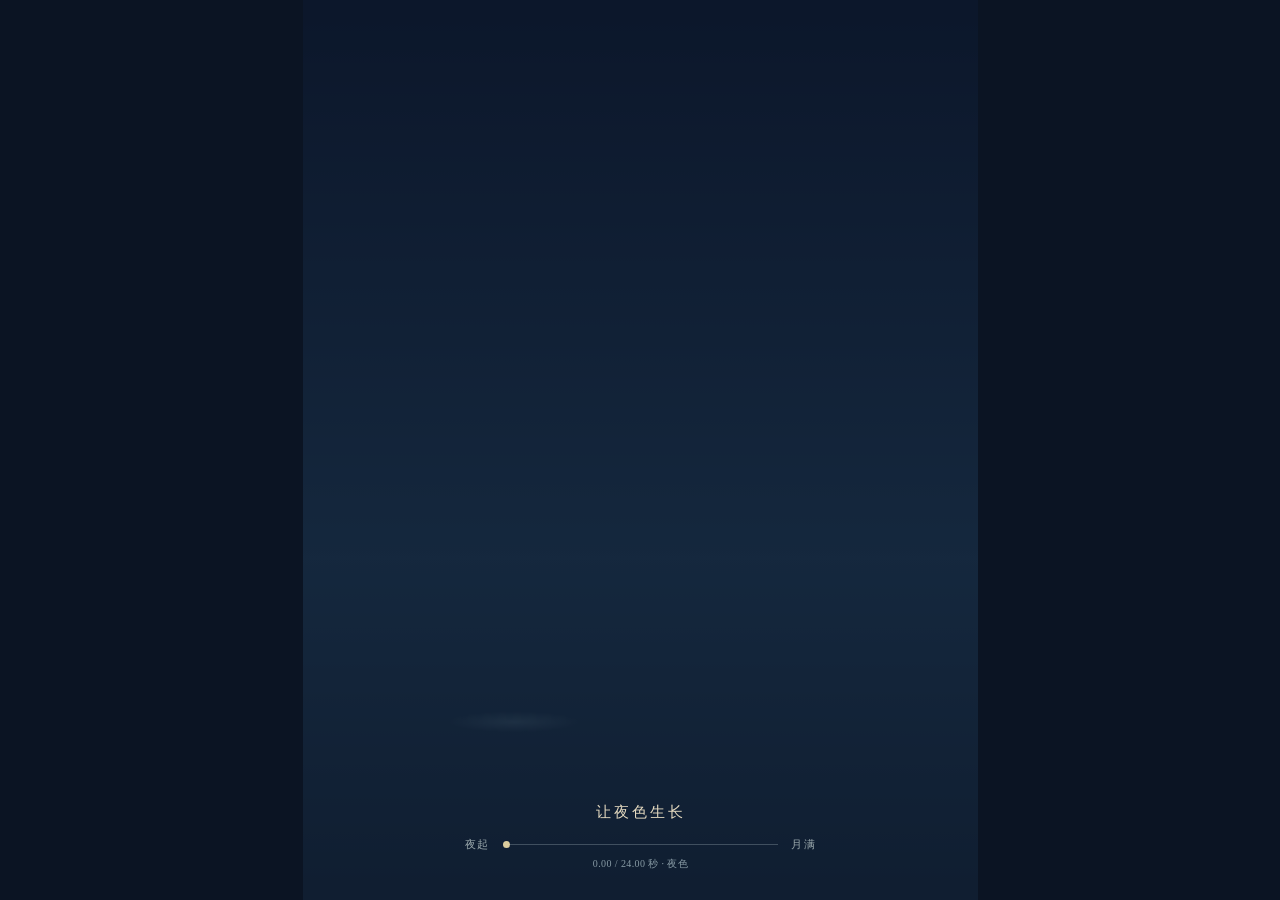
==== index.html @ d9676498 "保存桂花夜景、落花化蝶与月相生长版本" ====
<!doctype html>
<html lang="zh-CN">
<head>
  <meta charset="utf-8">
  <meta name="viewport" content="width=device-width,initial-scale=1">
  <meta name="theme-color" content="#101c30">
  <title>爱 · 花落成蝶</title>
  <link rel="stylesheet" href="style.css">
  <script defer src="vendor/p5.min.js"></script>
  <script defer src="tree-data.js"></script>
  <script defer src="scene.js"></script>
</head>
<body>
  <main class="painting" aria-label="花落成蝶，一幅三比四的夜晚互动小画">
    <div id="landscape" role="img" aria-label="深蓝夜色里，原来的桂花树从裸枝长成完整枝叶与金花。桂花飘落后化蝶，飞入右上方夜空，月牙随蝶群抵达逐渐盈满。"></div>
    <div class="controls">
      <button id="play" type="button" disabled>正在准备夜色</button>
      <label class="timeline"><span>夜起</span><input id="progress" type="range" min="0" max="2400" value="0" step="1" aria-label="动画进度" disabled><span>月满</span></label>
      <output id="time" for="progress">0.00 / 24.00 秒 · 夜色</output>
    </div>
    <p id="status" class="sr-only" role="status" aria-live="polite">画面正在准备。</p>
  </main>
  <noscript>请开启 JavaScript，观看花落成蝶。</noscript>
</body>
</html>
---- style.css ----
:root{color-scheme:dark;font-family:"Songti SC","STSong","SimSun",serif;color:#e2d8bd;background:#0b1423}
*{box-sizing:border-box}
body{margin:0;min-height:100svh;display:grid;place-items:center;background:#0b1423}
.painting{width:min(100vw,75svh,840px);aspect-ratio:3/4;position:relative;isolation:isolate;container-type:inline-size;background:#101c30;overflow:hidden}
#landscape{position:absolute;inset:0;pointer-events:none}
canvas{display:block;width:100%!important;height:100%!important}
.controls{position:absolute;left:24%;width:52%;bottom:3.2%;text-align:center}
button{border:0;background:transparent;color:#e6dbc1;font:inherit;font-size:clamp(11px,2.4cqw,15px);letter-spacing:.2em;padding:1.4cqw 3cqw;cursor:pointer;min-height:34px;touch-action:manipulation}
button:disabled{color:#9a9b98;cursor:default}
.timeline{display:flex;align-items:center;gap:2cqw;font-size:clamp(8px,1.65cqw,11px);color:#9dabae;letter-spacing:.13em}
.timeline span{flex-shrink:0}
input{flex:1;min-width:0;appearance:none;background:transparent;margin:0;height:26px;cursor:ew-resize;touch-action:pan-y}
input::-webkit-slider-runnable-track{height:1px;background:#afbdc44d}
input::-moz-range-track{height:1px;background:#afbdc44d}
input::-webkit-slider-thumb{appearance:none;width:7px;height:7px;border-radius:50%;background:#dbcc9e;margin-top:-3px}
input::-moz-range-thumb{width:7px;height:7px;border:0;border-radius:50%;background:#dbcc9e}
:is(button,input):focus-visible{outline:1px solid #cfbd88;outline-offset:3px}
output{display:block;color:#889ba5;font-size:clamp(8px,1.6cqw,10px);font-variant-numeric:tabular-nums;letter-spacing:.04em}
.sr-only{position:absolute;width:1px;height:1px;overflow:hidden;clip-path:inset(50%)}
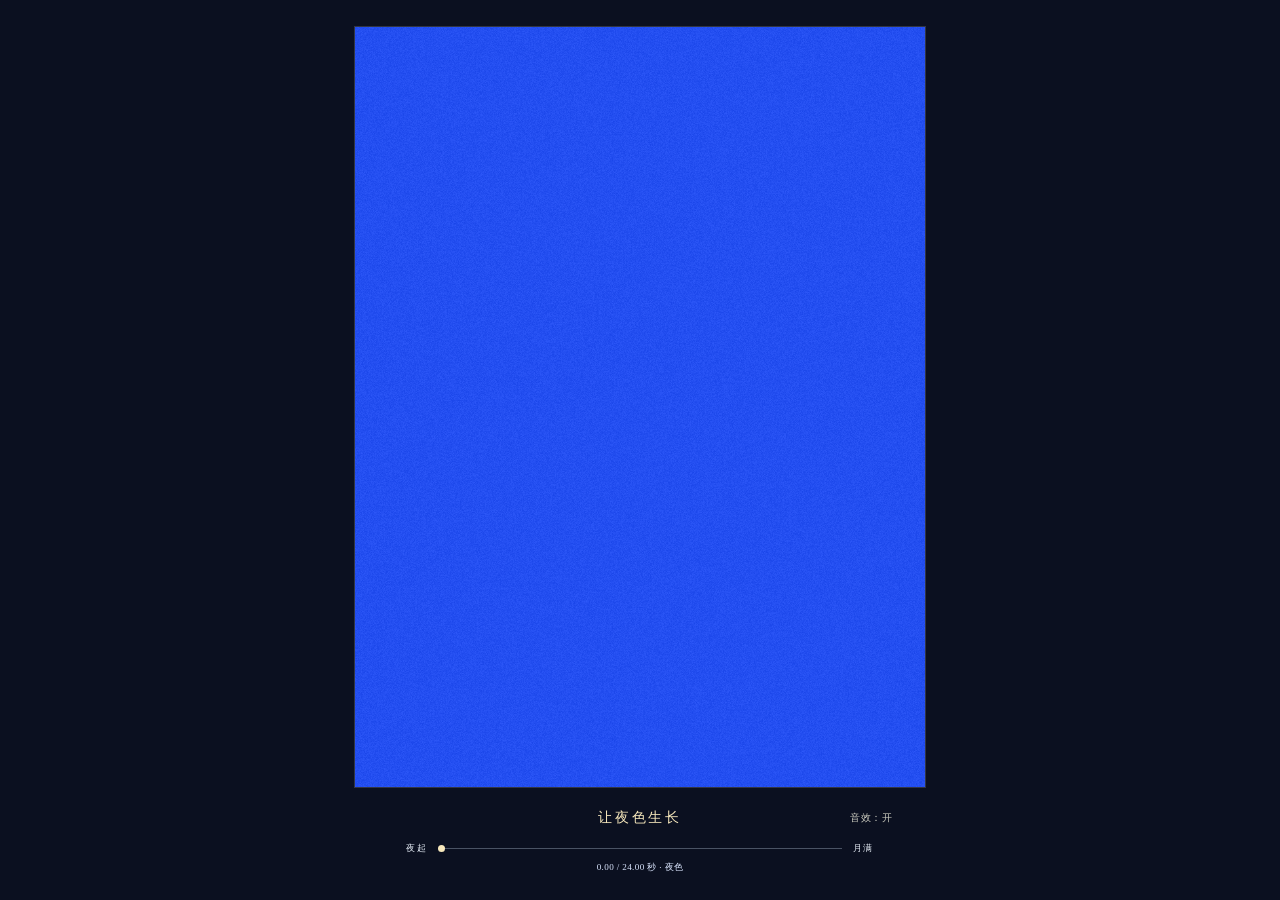
==== commit 1330ef70: "保存磨砂蓝夜景、真实月貌与全程动作音效" ====
--- a/index.html
+++ b/index.html
@@ -3,18 +3,22 @@
 <head>
   <meta charset="utf-8">
   <meta name="viewport" content="width=device-width,initial-scale=1">
-  <meta name="theme-color" content="#101c30">
+  <meta name="theme-color" content="#244ff1">
   <title>爱 · 花落成蝶</title>
   <link rel="stylesheet" href="style.css">
   <script defer src="vendor/p5.min.js"></script>
   <script defer src="tree-data.js"></script>
+  <script defer src="sound.js"></script>
+  <script defer src="moon-map.js"></script>
   <script defer src="scene.js"></script>
 </head>
 <body>
-  <main class="painting" aria-label="花落成蝶，一幅三比四的夜晚互动小画">
-    <div id="landscape" role="img" aria-label="深蓝夜色里，原来的桂花树从裸枝长成完整枝叶与金花。桂花飘落后化蝶，飞入右上方夜空，月牙随蝶群抵达逐渐盈满。"></div>
+  <main class="work" aria-label="花落成蝶">
+    <section class="painting" aria-label="三比四主场景">
+    <div id="landscape" role="img" aria-label="细磨砂蓝色夜空里，桂花树长成银叶与金花。月牙、星星和小树叶向左飘落后化蝶，部分停在途中变成星星，其余飞入右上方月亮，推动月牙逐渐变为圆月。"></div>
+    </section>
     <div class="controls">
-      <button id="play" type="button" disabled>正在准备夜色</button>
+      <div class="playback"><button id="play" type="button" disabled>正在准备夜色</button><button id="sound" type="button" aria-pressed="true" aria-label="播放音效">音效：开</button></div>
       <label class="timeline"><span>夜起</span><input id="progress" type="range" min="0" max="2400" value="0" step="1" aria-label="动画进度" disabled><span>月满</span></label>
       <output id="time" for="progress">0.00 / 24.00 秒 · 夜色</output>
     </div>
--- a/style.css
+++ b/style.css
@@ -1,19 +1,23 @@
-:root{color-scheme:dark;font-family:"Songti SC","STSong","SimSun",serif;color:#e2d8bd;background:#0b1423}
+:root{color-scheme:dark;font-family:"Songti SC","STSong","SimSun",serif;color:#e6edf6;background:#0b1020}
 *{box-sizing:border-box}
-body{margin:0;min-height:100svh;display:grid;place-items:center;background:#0b1423}
-.painting{width:min(100vw,75svh,840px);aspect-ratio:3/4;position:relative;isolation:isolate;container-type:inline-size;background:#101c30;overflow:hidden}
+body{margin:0;min-height:100svh;display:grid;place-items:center;padding:20px 16px;background:#0b1020}
+.work{width:min(calc(100vw - 32px),max(180px,calc((100svh - 140px)*.75)),720px);container-type:inline-size}
+.painting{width:100%;aspect-ratio:3/4;position:relative;isolation:isolate;background:#244ff1;overflow:hidden;outline:1px solid #ffffff29}
 #landscape{position:absolute;inset:0;pointer-events:none}
 canvas{display:block;width:100%!important;height:100%!important}
-.controls{position:absolute;left:24%;width:52%;bottom:3.2%;text-align:center}
-button{border:0;background:transparent;color:#e6dbc1;font:inherit;font-size:clamp(11px,2.4cqw,15px);letter-spacing:.2em;padding:1.4cqw 3cqw;cursor:pointer;min-height:34px;touch-action:manipulation}
-button:disabled{color:#9a9b98;cursor:default}
-.timeline{display:flex;align-items:center;gap:2cqw;font-size:clamp(8px,1.65cqw,11px);color:#9dabae;letter-spacing:.13em}
+.controls{width:82%;margin:14px auto 0;text-align:center}
+button{border:0;background:transparent;color:#f7e8bc;font:inherit;font-size:clamp(11px,2.4cqw,15px);letter-spacing:.2em;padding:1.4cqw 3cqw;cursor:pointer;min-height:34px;touch-action:manipulation}
+button:disabled{color:#9aabc4;cursor:default}
+.timeline{display:flex;align-items:center;gap:2cqw;font-size:clamp(8px,1.65cqw,11px);color:#e6edf6;letter-spacing:.13em}
 .timeline span{flex-shrink:0}
 input{flex:1;min-width:0;appearance:none;background:transparent;margin:0;height:26px;cursor:ew-resize;touch-action:pan-y}
-input::-webkit-slider-runnable-track{height:1px;background:#afbdc44d}
-input::-moz-range-track{height:1px;background:#afbdc44d}
-input::-webkit-slider-thumb{appearance:none;width:7px;height:7px;border-radius:50%;background:#dbcc9e;margin-top:-3px}
-input::-moz-range-thumb{width:7px;height:7px;border:0;border-radius:50%;background:#dbcc9e}
-:is(button,input):focus-visible{outline:1px solid #cfbd88;outline-offset:3px}
-output{display:block;color:#889ba5;font-size:clamp(8px,1.6cqw,10px);font-variant-numeric:tabular-nums;letter-spacing:.04em}
+input::-webkit-slider-runnable-track{height:1px;background:#a9b7cb66}
+input::-moz-range-track{height:1px;background:#a9b7cb66}
+input::-webkit-slider-thumb{appearance:none;width:7px;height:7px;border-radius:50%;background:#f7e8bc;margin-top:-3px}
+input::-moz-range-thumb{width:7px;height:7px;border:0;border-radius:50%;background:#f7e8bc}
+:is(button,input):focus-visible{outline:1px solid #f7e8bc;outline-offset:3px}
+output{display:block;color:#dce7ff;font-size:clamp(8px,1.6cqw,10px);font-variant-numeric:tabular-nums;letter-spacing:.04em}
 .sr-only{position:absolute;width:1px;height:1px;overflow:hidden;clip-path:inset(50%)}
+
+.playback{position:relative}
+#sound{position:absolute;right:0;top:50%;transform:translate(45%,-50%);font-size:clamp(9px,1.7cqw,11px);letter-spacing:.06em;padding:4px;color:#c9c9bd}
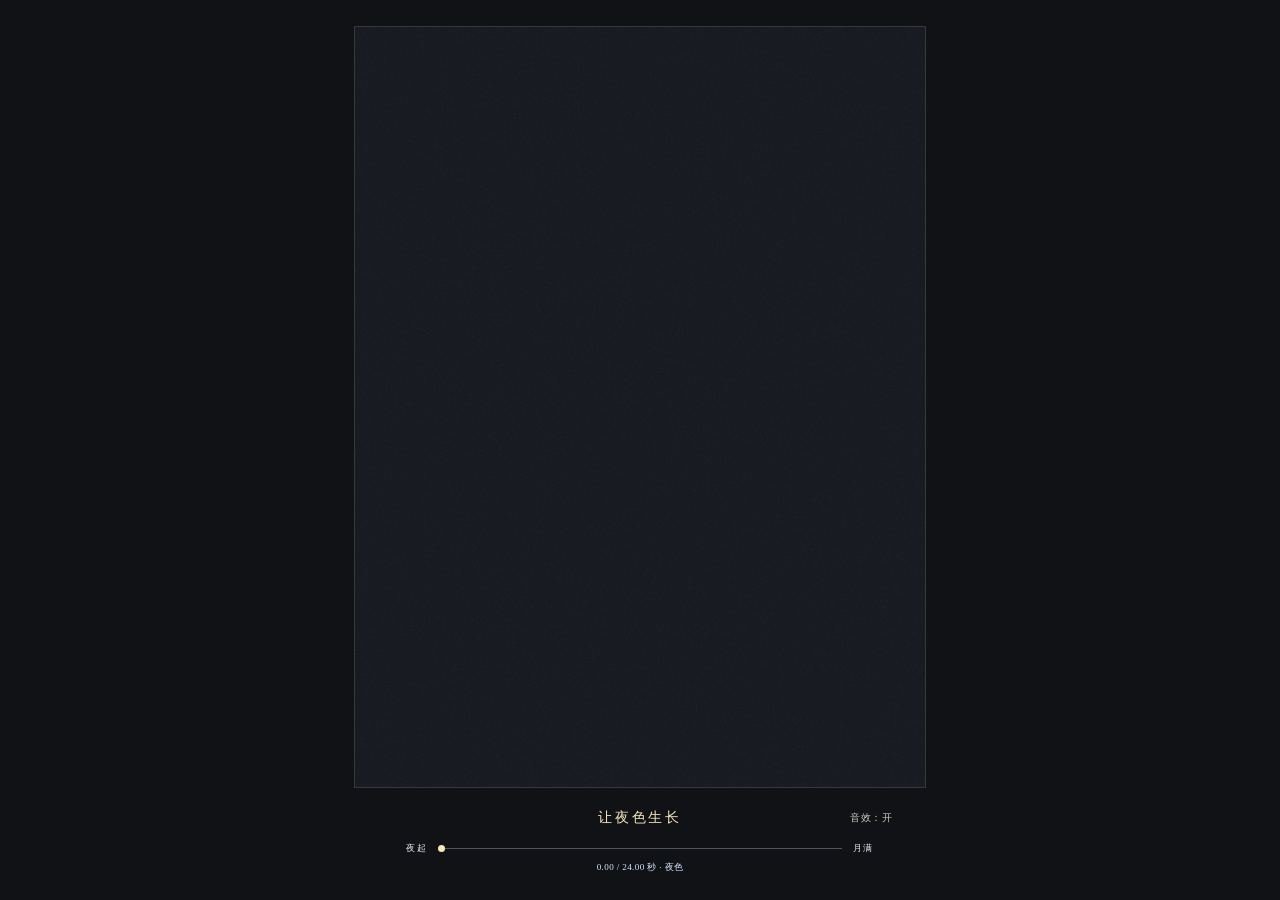
==== commit 76abe159: "保存微表面闪光、落地反弹与柔和音效" ====
--- a/index.html
+++ b/index.html
@@ -10,6 +10,7 @@
   <script defer src="tree-data.js"></script>
   <script defer src="sound.js"></script>
   <script defer src="moon-map.js"></script>
+  <script defer src="glitter.js"></script>
   <script defer src="scene.js"></script>
 </head>
 <body>
--- a/style.css
+++ b/style.css
@@ -1,8 +1,8 @@
-:root{color-scheme:dark;font-family:"Songti SC","STSong","SimSun",serif;color:#e6edf6;background:#0b1020}
+:root{color-scheme:dark;font-family:"Songti SC","STSong","SimSun",serif;color:#e6edf6;background:#101216}
 *{box-sizing:border-box}
-body{margin:0;min-height:100svh;display:grid;place-items:center;padding:20px 16px;background:#0b1020}
+body{margin:0;min-height:100svh;display:grid;place-items:center;padding:20px 16px;background:#101216}
 .work{width:min(calc(100vw - 32px),max(180px,calc((100svh - 140px)*.75)),720px);container-type:inline-size}
-.painting{width:100%;aspect-ratio:3/4;position:relative;isolation:isolate;background:#244ff1;overflow:hidden;outline:1px solid #ffffff29}
+.painting{width:100%;aspect-ratio:3/4;position:relative;isolation:isolate;background:#191c22;overflow:hidden;outline:1px solid #ffffff29}
 #landscape{position:absolute;inset:0;pointer-events:none}
 canvas{display:block;width:100%!important;height:100%!important}
 .controls{width:82%;margin:14px auto 0;text-align:center}
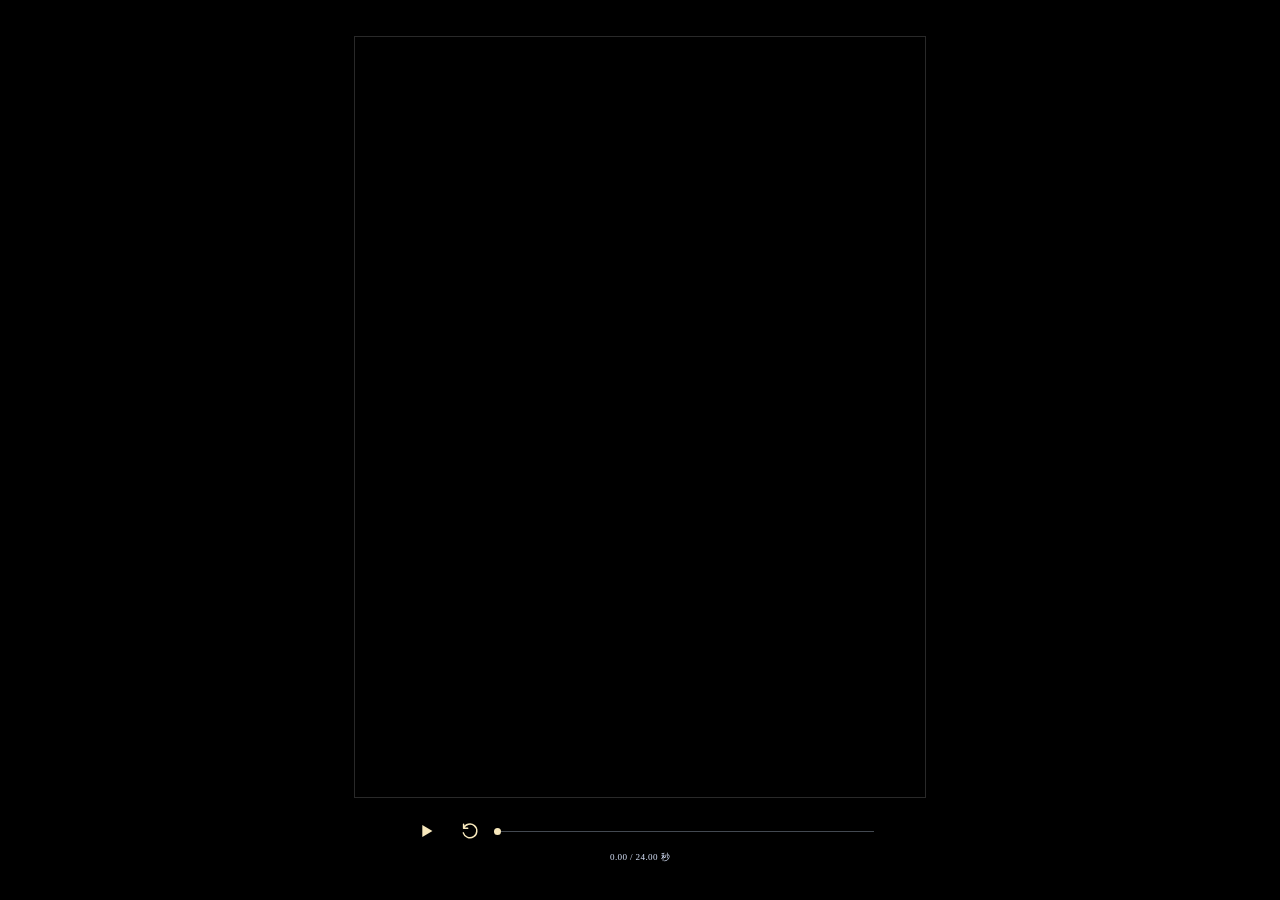
==== commit 87a7edb4: "精简播放控件，默认暂停并在播放时启用音效" ====
--- a/index.html
+++ b/index.html
@@ -3,7 +3,7 @@
 <head>
   <meta charset="utf-8">
   <meta name="viewport" content="width=device-width,initial-scale=1">
-  <meta name="theme-color" content="#244ff1">
+  <meta name="theme-color" content="#000000">
   <title>爱 · 花落成蝶</title>
   <link rel="stylesheet" href="style.css">
   <script defer src="vendor/p5.min.js"></script>
@@ -16,12 +16,18 @@
 <body>
   <main class="work" aria-label="花落成蝶">
     <section class="painting" aria-label="三比四主场景">
-    <div id="landscape" role="img" aria-label="细磨砂蓝色夜空里，桂花树长成银叶与金花。月牙、星星和小树叶向左飘落后化蝶，部分停在途中变成星星，其余飞入右上方月亮，推动月牙逐渐变为圆月。"></div>
+    <div id="landscape" role="img" aria-label="纯黑夜空里，桂花树长成银叶与金花。月牙、星星和小树叶向左飘落后化蝶，部分停在途中变成星星，其余飞入右上方月亮，推动月牙逐渐变为圆月。"></div>
     </section>
     <div class="controls">
-      <div class="playback"><button id="play" type="button" disabled>正在准备夜色</button><button id="sound" type="button" aria-pressed="true" aria-label="播放音效">音效：开</button></div>
-      <label class="timeline"><span>夜起</span><input id="progress" type="range" min="0" max="2400" value="0" step="1" aria-label="动画进度" disabled><span>月满</span></label>
-      <output id="time" for="progress">0.00 / 24.00 秒 · 夜色</output>
+      <div class="timeline">
+        <button id="play" type="button" class="icon-button" aria-label="播放" data-state="paused" disabled>
+          <svg class="play-icon" viewBox="0 0 24 24" aria-hidden="true"><path d="M8 5.5 19 12 8 18.5Z" fill="currentColor"/></svg>
+          <svg class="pause-icon" viewBox="0 0 24 24" aria-hidden="true"><path d="M8 6v12M16 6v12" fill="none" stroke="currentColor" stroke-width="3" stroke-linecap="round"/></svg>
+        </button>
+        <button id="replay" type="button" class="icon-button" aria-label="重播" disabled><svg viewBox="0 0 24 24" aria-hidden="true"><path d="M5 9a7.5 7.5 0 1 1-.3 5M5 4.5V9h4.5" fill="none" stroke="currentColor" stroke-width="1.6" stroke-linecap="round" stroke-linejoin="round"/></svg></button>
+        <input id="progress" type="range" min="0" max="2400" value="0" step="1" aria-label="动画进度" disabled>
+      </div>
+      <output id="time" for="progress">0.00 / 24.00 秒</output>
     </div>
     <p id="status" class="sr-only" role="status" aria-live="polite">画面正在准备。</p>
   </main>
--- a/style.css
+++ b/style.css
@@ -1,15 +1,17 @@
-:root{color-scheme:dark;font-family:"Songti SC","STSong","SimSun",serif;color:#e6edf6;background:#101216}
+:root{color-scheme:dark;font-family:"Songti SC","STSong","SimSun",serif;color:#e6edf6;background:#000000}
 *{box-sizing:border-box}
-body{margin:0;min-height:100svh;display:grid;place-items:center;padding:20px 16px;background:#101216}
+body{margin:0;min-height:100svh;display:grid;place-items:center;padding:20px 16px;background:#000000}
 .work{width:min(calc(100vw - 32px),max(180px,calc((100svh - 140px)*.75)),720px);container-type:inline-size}
-.painting{width:100%;aspect-ratio:3/4;position:relative;isolation:isolate;background:#191c22;overflow:hidden;outline:1px solid #ffffff29}
+.painting{width:100%;aspect-ratio:3/4;position:relative;isolation:isolate;background:#000000;overflow:hidden;outline:1px solid #ffffff29}
 #landscape{position:absolute;inset:0;pointer-events:none}
 canvas{display:block;width:100%!important;height:100%!important}
 .controls{width:82%;margin:14px auto 0;text-align:center}
-button{border:0;background:transparent;color:#f7e8bc;font:inherit;font-size:clamp(11px,2.4cqw,15px);letter-spacing:.2em;padding:1.4cqw 3cqw;cursor:pointer;min-height:34px;touch-action:manipulation}
-button:disabled{color:#9aabc4;cursor:default}
-.timeline{display:flex;align-items:center;gap:2cqw;font-size:clamp(8px,1.65cqw,11px);color:#e6edf6;letter-spacing:.13em}
-.timeline span{flex-shrink:0}
+.icon-button{display:flex;align-items:center;justify-content:center;flex-shrink:0;width:40px;height:40px;padding:9px;border:0;background:transparent;color:#f7e8bc;cursor:pointer;touch-action:manipulation}
+.icon-button svg{display:block;width:22px;height:22px}
+.icon-button:disabled{color:#777;cursor:default}
+.icon-button .pause-icon,#play[data-state="playing"] .play-icon{display:none}
+#play[data-state="playing"] .pause-icon{display:block}
+.timeline{display:flex;align-items:center;gap:4px}
 input{flex:1;min-width:0;appearance:none;background:transparent;margin:0;height:26px;cursor:ew-resize;touch-action:pan-y}
 input::-webkit-slider-runnable-track{height:1px;background:#a9b7cb66}
 input::-moz-range-track{height:1px;background:#a9b7cb66}
@@ -18,6 +20,3 @@
 :is(button,input):focus-visible{outline:1px solid #f7e8bc;outline-offset:3px}
 output{display:block;color:#dce7ff;font-size:clamp(8px,1.6cqw,10px);font-variant-numeric:tabular-nums;letter-spacing:.04em}
 .sr-only{position:absolute;width:1px;height:1px;overflow:hidden;clip-path:inset(50%)}
-
-.playback{position:relative}
-#sound{position:absolute;right:0;top:50%;transform:translate(45%,-50%);font-size:clamp(9px,1.7cqw,11px);letter-spacing:.06em;padding:4px;color:#c9c9bd}
